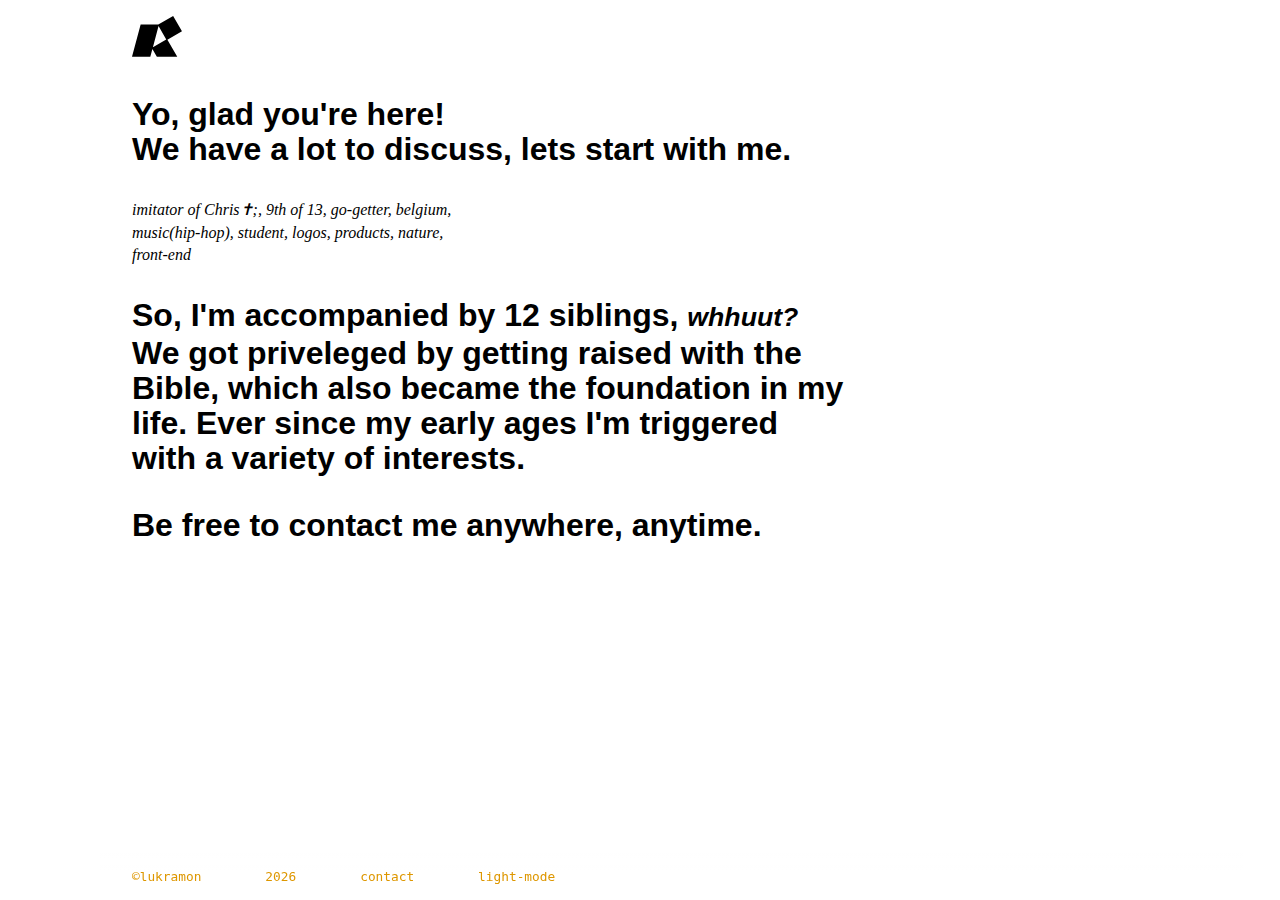
==== index.html @ a8adb958 "Update index.html" ====
<!DOCTYPE html>
<html lang="en">
<head>
    <meta charset="UTF-8">
        <meta http-equiv="X-UA-Compatible" content="IE=edge">
        <meta name="viewport" content="width=device-width, initial-scale=1.0">
        <title>Luk Ramon</title>
        <link rel="stylesheet" href="./assets/css/style.css">
</head>
<body>
    <div class="container">
        <nav>
            <ul>
                <li>&#169;lukramon</li>
                <li> 
                    <script>
                        document.write(new Date().getFullYear())
                        </script>
                </li>
                <li><a href="mailto:lukramon@icloud.com">contact</a></li>
                <li>mode</li>
            </ul>
        </nav>
        <section>
            <h1><svg class="logo" viewBox="0 0 918 750" version="1.1" xmlns="http://www.w3.org/2000/svg" xmlns:xlink="http://www.w3.org/1999/xlink" xml:space="preserve">
                <g id="_1-20" transform="matrix(2.97582,0,0,2.97582,-2186.89,-2591.12)">
                    <path d="M897.128,923.637L988.775,870.725L1043.34,965.225L953.335,1017.19L1014.29,1122.76L888.286,1122.76L860.672,1074.93L847.856,1122.76L734.888,1122.76L788.242,923.637L897.128,923.637ZM863.919,1062.81L946.237,1015.28L898.711,932.967L863.919,1062.81Z"/>
                </g>
            </svg></h1>
            <article>
                <p>Yo, glad you're here! <br> We have a lot to discuss, lets start with me.</p>
            </article>
            <article class="beschrijving">
                <p class="sleutelwoord">imitator of Chris&#10013;;, 9th of 13, go-getter, belgium, music(hip-hop), student, logos, products, nature, front-end</p>
            </article>
            <article>
                <p>So, I'm accompanied by 12 siblings, <i><small>whhuut?</small></i> We got priveleged by getting raised with the Bible, which also became the foundation in my life. Ever since my early ages I'm triggered with a variety of interests.</p>
            </article>
            <article>
                <p>
                    Be free to contact me anywhere, anytime.
                </p>
            </article>
        </section>
    </div>
</body>
</html>
---- assets/css/style.css ----
@font-face {
    font-family: JetBrains Mono Regular;
    src: url(../fonts/JetBrainsMono-Regular.ttf);
}
:root {
    --donker: #fff;
    --licht: #000;
    --accent: #f1ae1e;
}
* {
    margin: 0;
    padding: 0;
    -webkit-font-smoothing: antialiased;
    -moz-osx-font-smoothing: grayscale;
}
*::selection {
    color: var(--licht);
    background-color: rgba(255, 255, 255, 100%);
    opacity: 100%;
}

body {
    background-color: var(--licht);
}
.container {
    padding: 0 2rem;
    box-sizing: border-box;
    max-width: 1080px;
    position: relative;
    margin: auto;
}
nav {
    position: fixed;
    bottom: 0;
    width: 1080px;
    bottom: 0;
    padding: 1rem 2rem;
    transform: translateX(-2rem);
}
nav::after {
    backdrop-filter: blur(8px);
    -webkit-backdrop-filter: blur(4px);
    content: '';
    position: absolute;
    inset: 0;
    mask-image: linear-gradient(0deg, rgba(0, 0, 0, 1), transparent);
    -webkit-mask-image: linear-gradient(0deg, rgba(0, 0, 0, 1), transparent);
    height: 100%;
    width: 100%;
}
ul {
    display: flex;
    gap: 4rem;
}
ul li {
    color: var(--accent);
    font-family: 'JetbrainsMono Regular', monospace;
    font-size: 0.8rem;
    list-style-type: none;
    z-index: 1;
}
ul li:last-child:before {
    content: 'dark\2010';
}
ul li a {
    text-decoration: none;
    color: var(--accent);
}
section {
    display: grid;
    grid-template-rows: auto;
    gap: 2rem;
    margin: 1rem 0;
}
section::after {
    content: '';
    display: block;
    height: calc((2 * 1rem) + 0.8rem);
}
.logo {
    max-width: 50px;
    fill: var(--donker);
}
section article p {
    font-family: sans-serif;
    font-size: 2rem;
    font-weight: 600;
    color: var(--donker);
    line-height: 2.2rem;
    max-width: 40ch;
}
section article p a {
    color: var(--donker);
    font-family: 'JetbrainsMono Regular', monospace;
    font-weight: 400;
    text-decoration: none;
    font-size: 1ex;
    text-transform: lowercase;
    transition: color 300ms ease-out;
}
section article p a:hover {
    color: var(--accent);
}
.beschrijving {
    gap: 1ch;
}
.sleutelwoord {
    font-family: 'Georgia', 'Times', serif;
    font-style: italic;
    font-size: 1rem;
    font-weight: 300;
    word-spacing: 100%;
    line-height: 1.4rem;
}
@media (prefers-color-scheme: light) {
    :root {
        --donker: #000;
        --licht: #fff;
        --accent: #de9700;
    }
    *::selection {
        color: var(--accent);
        background-color: rgba(0, 0, 0, 100%);
        opacity: 100%;
    }
    body {
        background-color: var(--licht);
    }
    ul li:last-child:before {
        content: 'light\2010';
    }

    nav {
        bottom: 0;
        background: linear-gradient(
            0deg,
            rgba(255, 255, 255, 0.2),
            rgba(0, 0, 0, 0)
        );
    }
}
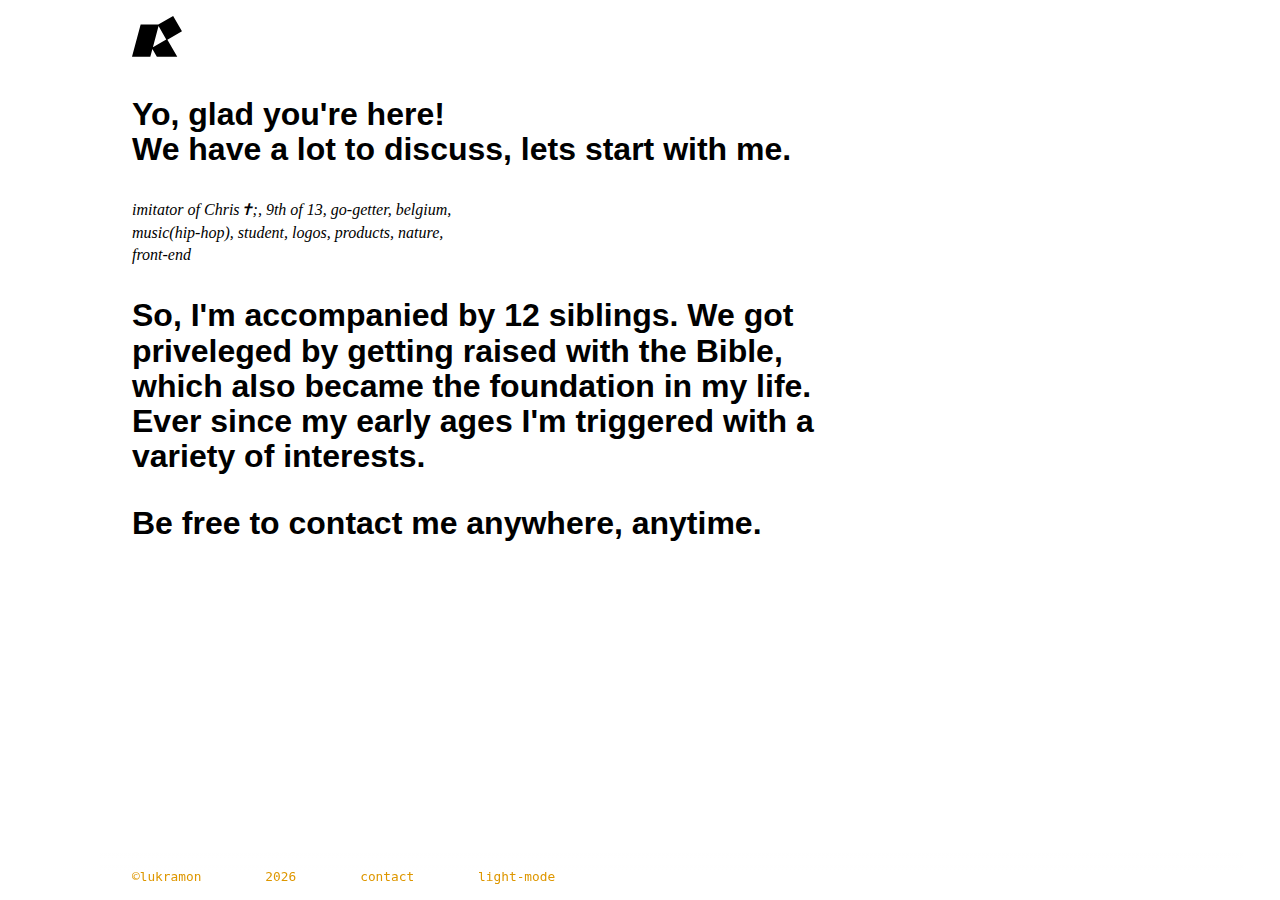
==== commit 1822832b: "Update index.html" ====
--- a/index.html
+++ b/index.html
@@ -34,7 +34,7 @@
                 <p class="sleutelwoord">imitator of Chris&#10013;;, 9th of 13, go-getter, belgium, music(hip-hop), student, logos, products, nature, front-end</p>
             </article>
             <article>
-                <p>So, I'm accompanied by 12 siblings, <i><small>whhuut?</small></i> We got priveleged by getting raised with the Bible, which also became the foundation in my life. Ever since my early ages I'm triggered with a variety of interests.</p>
+                <p>So, I'm accompanied by 12 siblings. We got priveleged by getting raised with the Bible, which also became the foundation in my life. Ever since my early ages I'm triggered with a variety of interests.</p>
             </article>
             <article>
                 <p>
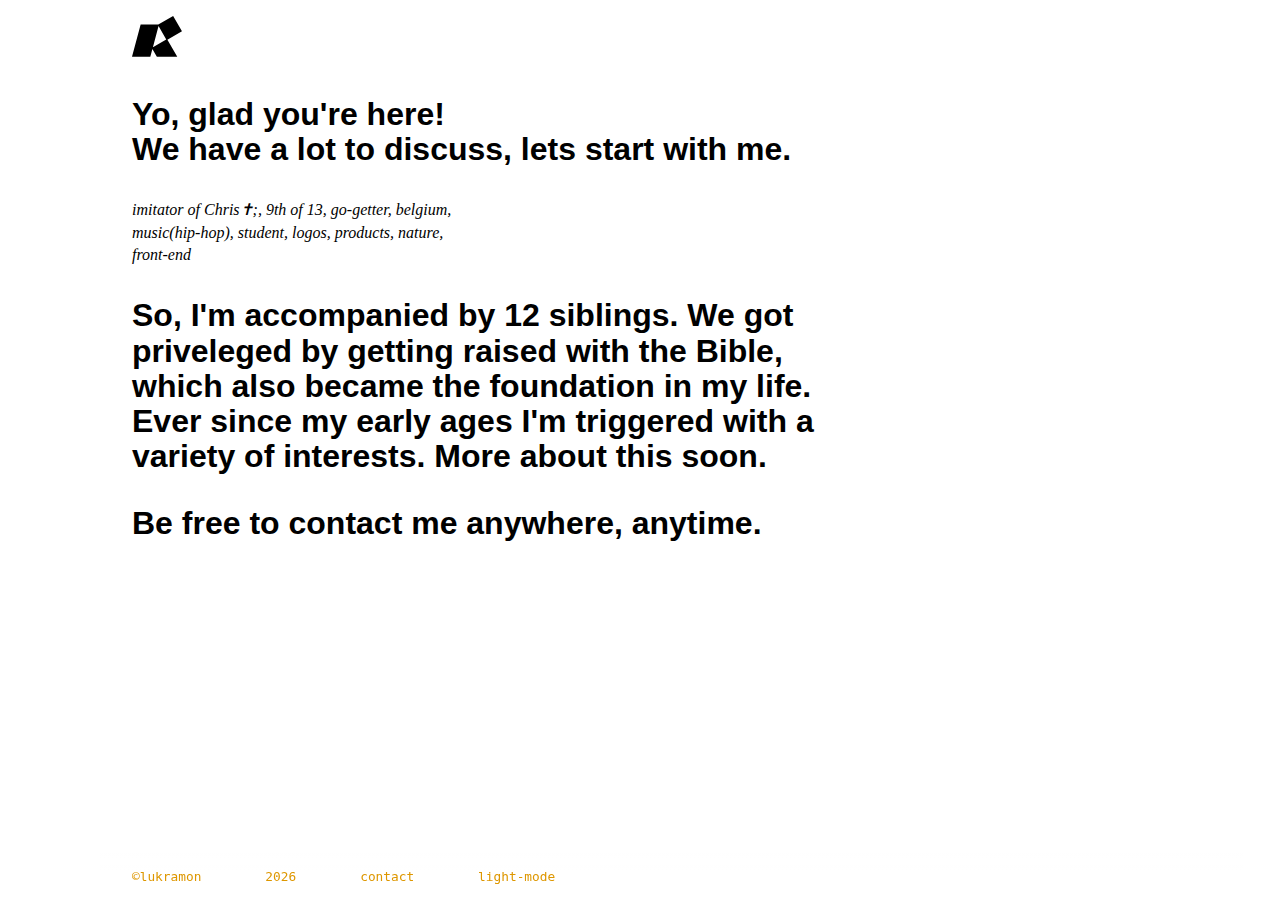
==== commit 79c0621f: "Update index.html" ====
--- a/index.html
+++ b/index.html
@@ -34,7 +34,7 @@
                 <p class="sleutelwoord">imitator of Chris&#10013;;, 9th of 13, go-getter, belgium, music(hip-hop), student, logos, products, nature, front-end</p>
             </article>
             <article>
-                <p>So, I'm accompanied by 12 siblings. We got priveleged by getting raised with the Bible, which also became the foundation in my life. Ever since my early ages I'm triggered with a variety of interests.</p>
+                <p>So, I'm accompanied by 12 siblings. We got priveleged by getting raised with the Bible, which also became the foundation in my life. Ever since my early ages I'm triggered with a variety of interests. More about this soon.</p>
             </article>
             <article>
                 <p>
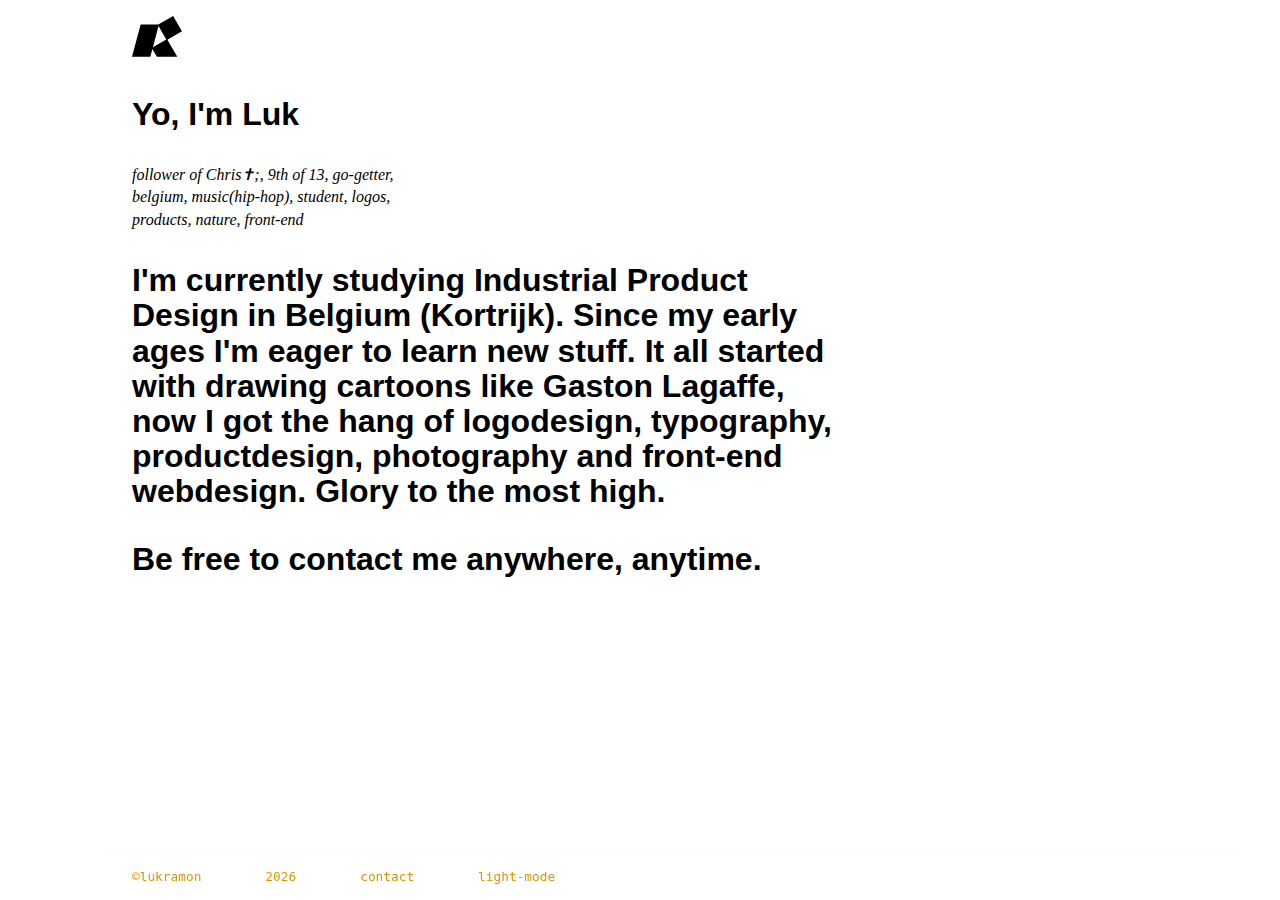
==== commit aa69e5e5: "Update index.html" ====
--- a/index.html
+++ b/index.html
@@ -17,7 +17,7 @@
                         document.write(new Date().getFullYear())
                         </script>
                 </li>
-                <li><a href="mailto:lukramon@icloud.com">contact</a></li>
+                <li><a href="mailto:contact@lukramon.com">contact</a></li>
                 <li>mode</li>
             </ul>
         </nav>
@@ -28,13 +28,13 @@
                 </g>
             </svg></h1>
             <article>
-                <p>Yo, glad you're here! <br> We have a lot to discuss, lets start with me.</p>
+                <p>Yo, I'm Luk</p>
             </article>
             <article class="beschrijving">
-                <p class="sleutelwoord">imitator of Chris&#10013;;, 9th of 13, go-getter, belgium, music(hip-hop), student, logos, products, nature, front-end</p>
+                <p class="sleutelwoord">follower of Chris&#10013;;, 9th of 13, go-getter, belgium, music(hip-hop), student, logos, products, nature, front-end</p>
             </article>
             <article>
-                <p>So, I'm accompanied by 12 siblings. We got priveleged by getting raised with the Bible, which also became the foundation in my life. Ever since my early ages I'm triggered with a variety of interests. More about this soon.</p>
+                <p>I'm currently studying Industrial Product Design in Belgium (Kortrijk). Since my early ages I'm eager to learn new stuff. It all started with drawing cartoons like Gaston Lagaffe, now I got the hang of logodesign, typography, productdesign, photography and front-end webdesign. Glory to the most high.</p>
             </article>
             <article>
                 <p>
--- a/assets/css/style.css
+++ b/assets/css/style.css
@@ -89,18 +89,6 @@
     line-height: 2.2rem;
     max-width: 40ch;
 }
-section article p a {
-    color: var(--donker);
-    font-family: 'JetbrainsMono Regular', monospace;
-    font-weight: 400;
-    text-decoration: none;
-    font-size: 1ex;
-    text-transform: lowercase;
-    transition: color 300ms ease-out;
-}
-section article p a:hover {
-    color: var(--accent);
-}
 .beschrijving {
     gap: 1ch;
 }
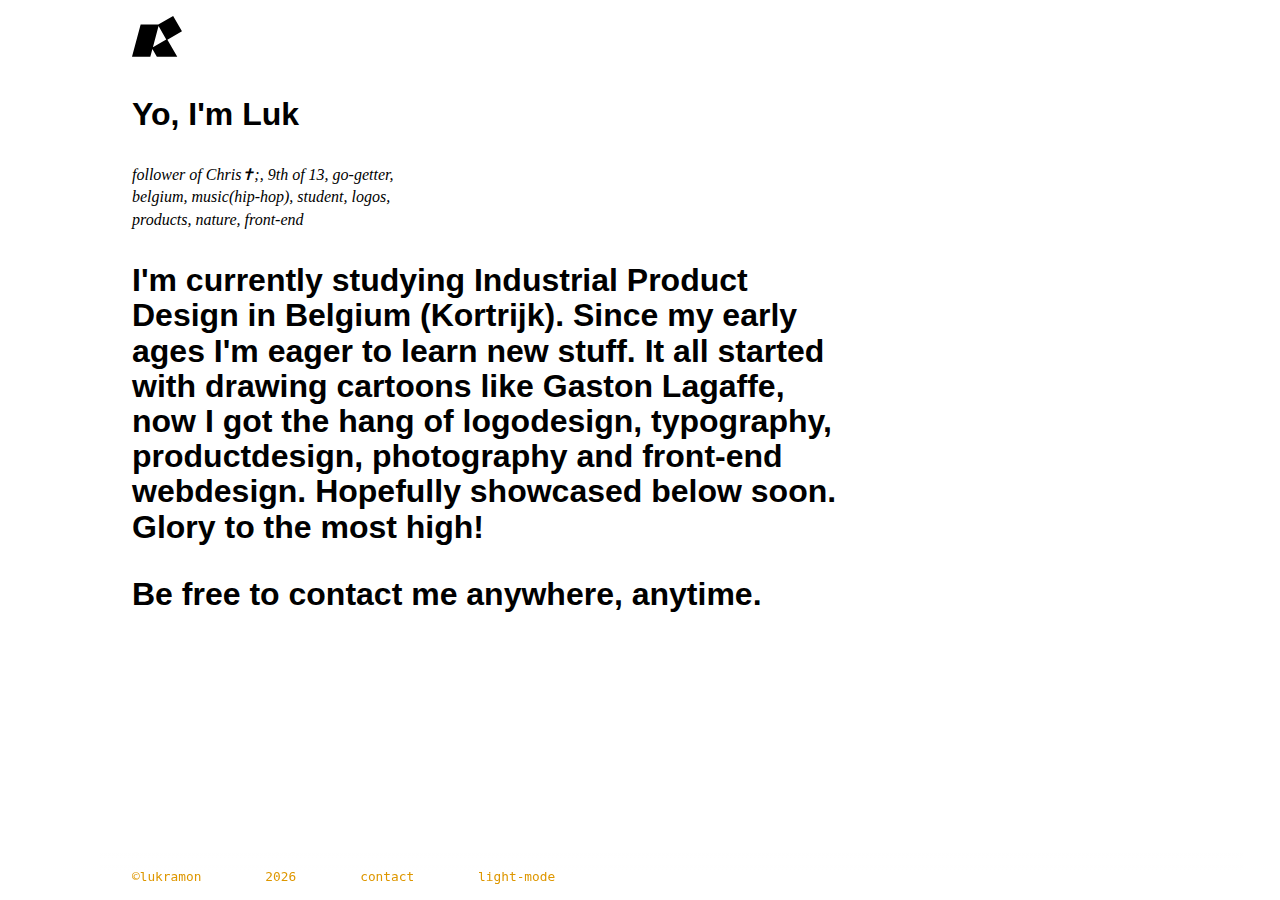
==== commit 1e5b1c36: "Update index.html" ====
--- a/index.html
+++ b/index.html
@@ -34,7 +34,7 @@
                 <p class="sleutelwoord">follower of Chris&#10013;;, 9th of 13, go-getter, belgium, music(hip-hop), student, logos, products, nature, front-end</p>
             </article>
             <article>
-                <p>I'm currently studying Industrial Product Design in Belgium (Kortrijk). Since my early ages I'm eager to learn new stuff. It all started with drawing cartoons like Gaston Lagaffe, now I got the hang of logodesign, typography, productdesign, photography and front-end webdesign. Glory to the most high.</p>
+                <p>I'm currently studying Industrial Product Design in Belgium (Kortrijk). Since my early ages I'm eager to learn new stuff. It all started with drawing cartoons like Gaston Lagaffe, now I got the hang of logodesign, typography, productdesign, photography and front-end webdesign. Hopefully showcased below soon. Glory to the most high!</p>
             </article>
             <article>
                 <p>
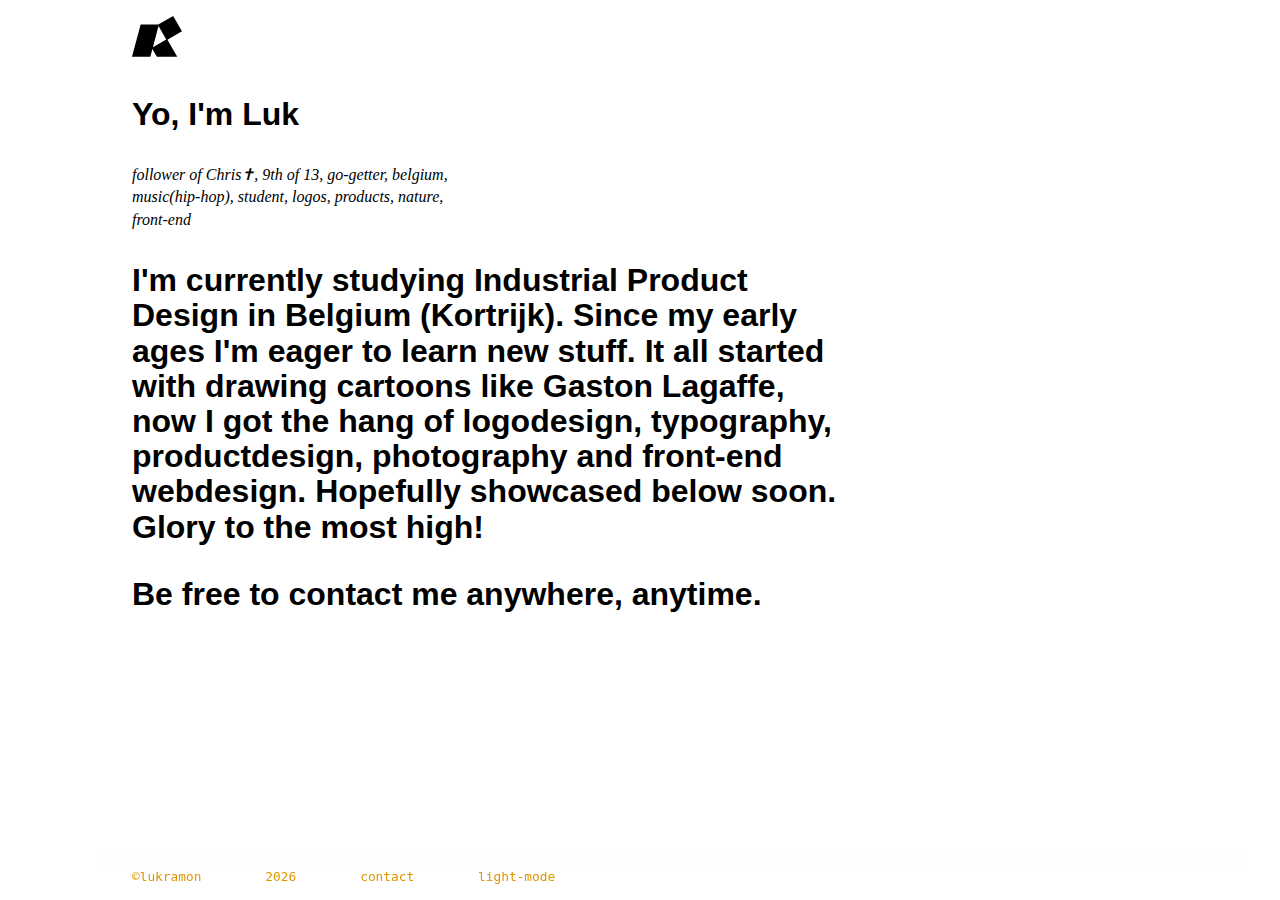
==== commit b50e8193: "Update index.html" ====
--- a/index.html
+++ b/index.html
@@ -31,7 +31,7 @@
                 <p>Yo, I'm Luk</p>
             </article>
             <article class="beschrijving">
-                <p class="sleutelwoord">follower of Chris&#10013;;, 9th of 13, go-getter, belgium, music(hip-hop), student, logos, products, nature, front-end</p>
+                <p class="sleutelwoord">follower of Chris&#10013;, 9th of 13, go-getter, belgium, music(hip-hop), student, logos, products, nature, front-end</p>
             </article>
             <article>
                 <p>I'm currently studying Industrial Product Design in Belgium (Kortrijk). Since my early ages I'm eager to learn new stuff. It all started with drawing cartoons like Gaston Lagaffe, now I got the hang of logodesign, typography, productdesign, photography and front-end webdesign. Hopefully showcased below soon. Glory to the most high!</p>
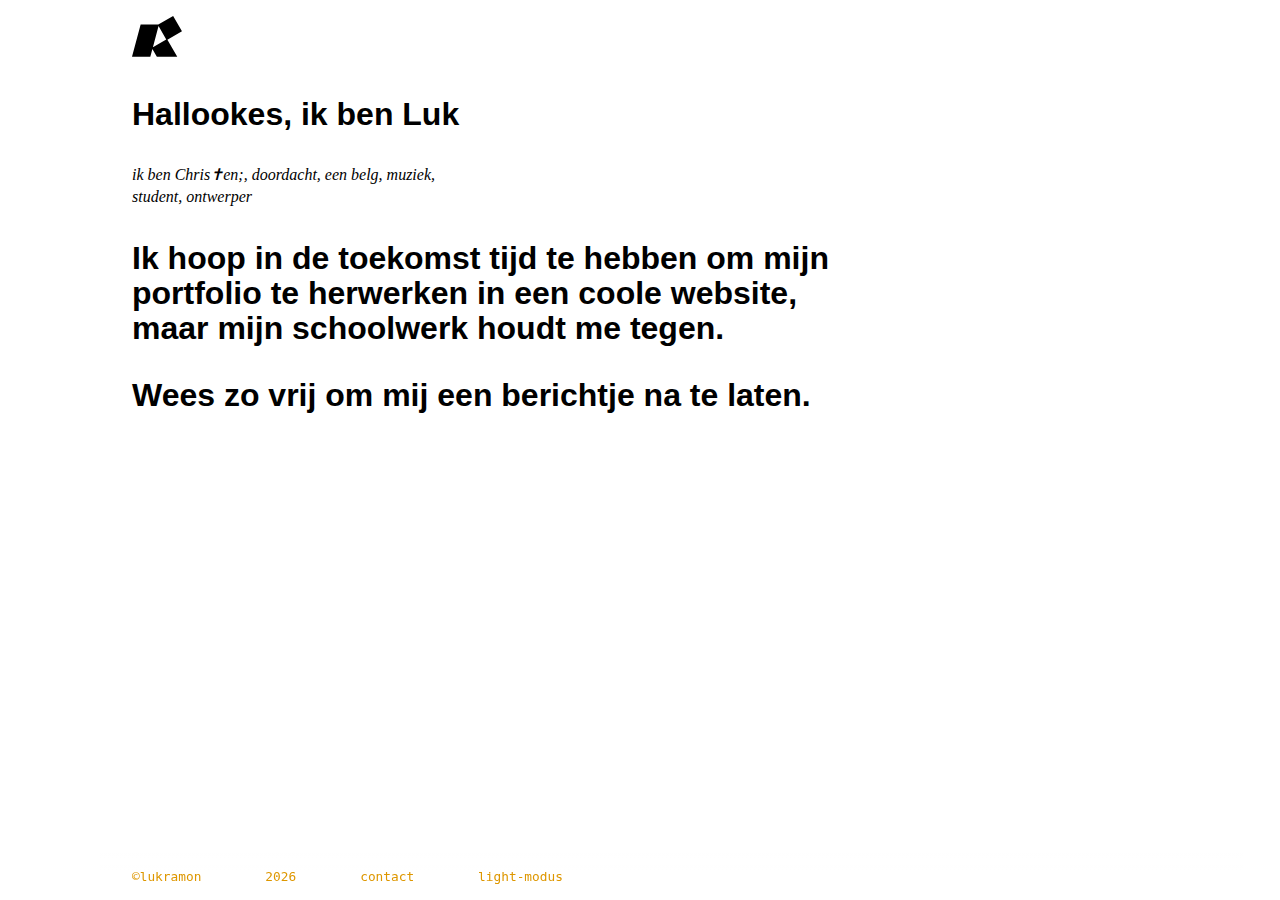
==== commit 43aaa65a: "Update index.html" ====
--- a/index.html
+++ b/index.html
@@ -18,7 +18,7 @@
                         </script>
                 </li>
                 <li><a href="mailto:contact@lukramon.com">contact</a></li>
-                <li>mode</li>
+                <li>modus</li>
             </ul>
         </nav>
         <section>
@@ -28,17 +28,17 @@
                 </g>
             </svg></h1>
             <article>
-                <p>Yo, I'm Luk</p>
+                <p>Hallookes, ik ben Luk</p>
             </article>
             <article class="beschrijving">
-                <p class="sleutelwoord">follower of Chris&#10013;, 9th of 13, go-getter, belgium, music(hip-hop), student, logos, products, nature, front-end</p>
+                <p class="sleutelwoord">ik ben Chris&#10013en;, doordacht, een belg, muziek, student, ontwerper</p>
             </article>
             <article>
-                <p>I'm currently studying Industrial Product Design in Belgium (Kortrijk). Since my early ages I'm eager to learn new stuff. It all started with drawing cartoons like Gaston Lagaffe, now I got the hang of logodesign, typography, productdesign, photography and front-end webdesign. Hopefully showcased below soon. Glory to the most high!</p>
+                <p>Ik hoop in de toekomst tijd te hebben om mijn portfolio te herwerken in een coole website, maar mijn schoolwerk houdt me tegen. </p>
             </article>
             <article>
                 <p>
-                    Be free to contact me anywhere, anytime.
+                    Wees zo vrij om mij een berichtje na te laten.
                 </p>
             </article>
         </section>
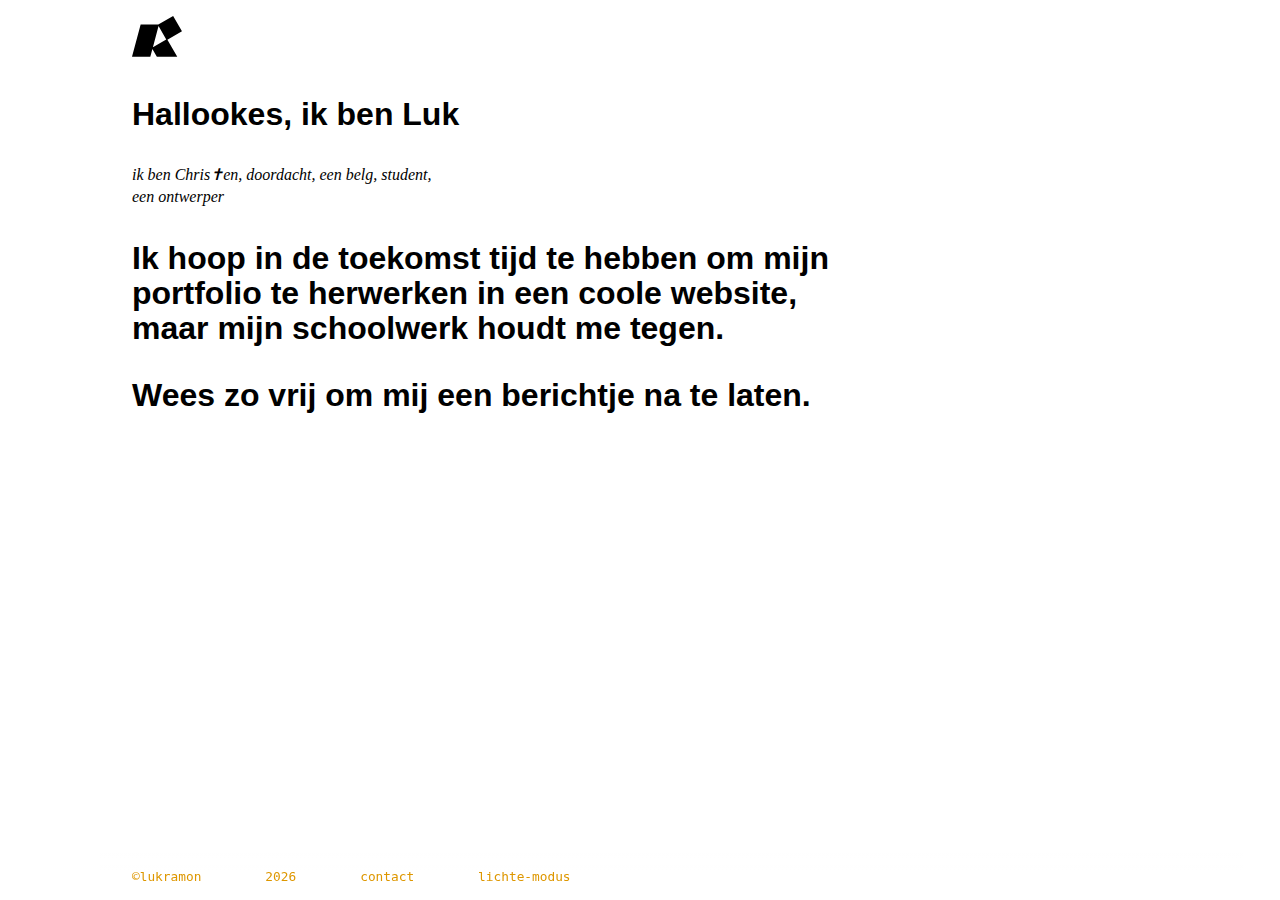
==== commit 11647a88: "Update index.html" ====
--- a/index.html
+++ b/index.html
@@ -31,7 +31,7 @@
                 <p>Hallookes, ik ben Luk</p>
             </article>
             <article class="beschrijving">
-                <p class="sleutelwoord">ik ben Chris&#10013en;, doordacht, een belg, muziek, student, ontwerper</p>
+                <p class="sleutelwoord">ik ben Chris&#10013en, doordacht, een belg, student, een ontwerper</p>
             </article>
             <article>
                 <p>Ik hoop in de toekomst tijd te hebben om mijn portfolio te herwerken in een coole website, maar mijn schoolwerk houdt me tegen. </p>
--- a/assets/css/style.css
+++ b/assets/css/style.css
@@ -60,7 +60,7 @@
     z-index: 1;
 }
 ul li:last-child:before {
-    content: 'dark\2010';
+    content: 'donkere\2010';
 }
 ul li a {
     text-decoration: none;
@@ -115,7 +115,7 @@
         background-color: var(--licht);
     }
     ul li:last-child:before {
-        content: 'light\2010';
+        content: 'lichte\2010';
     }
 
     nav {
